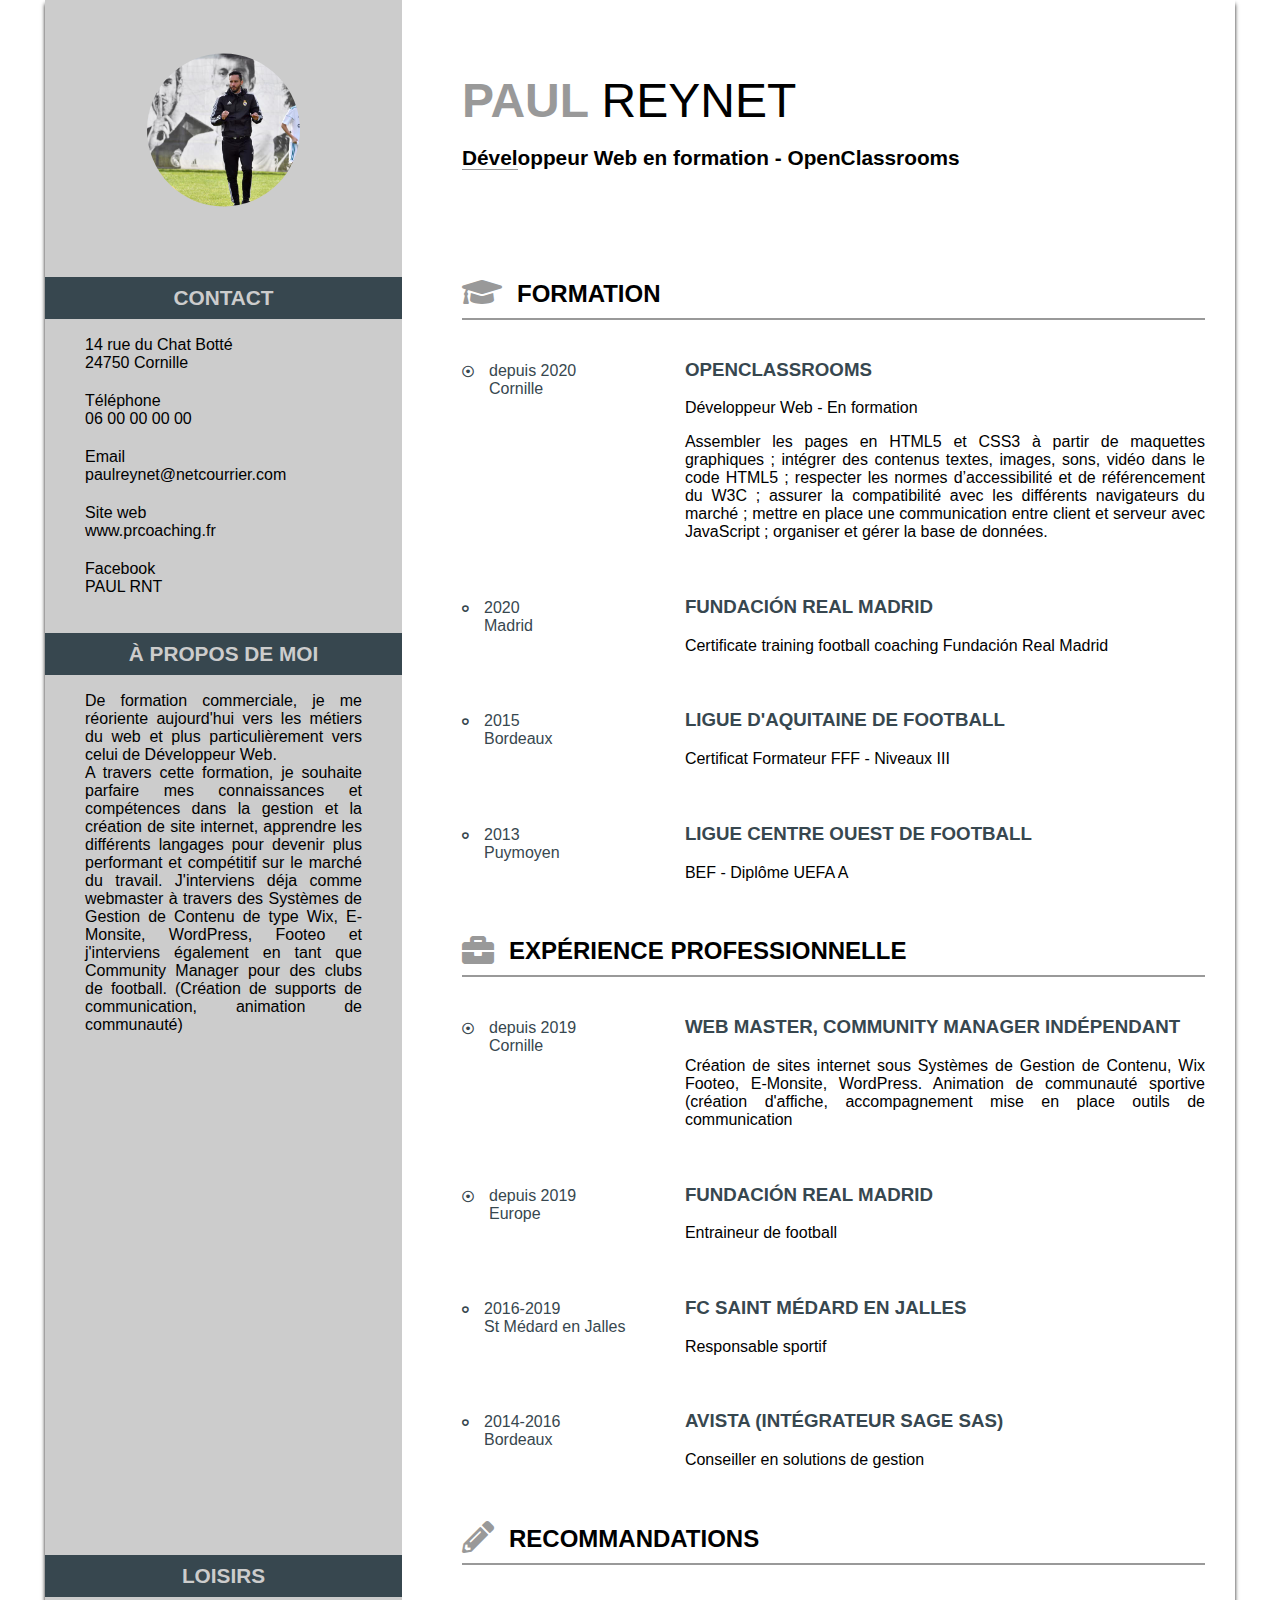
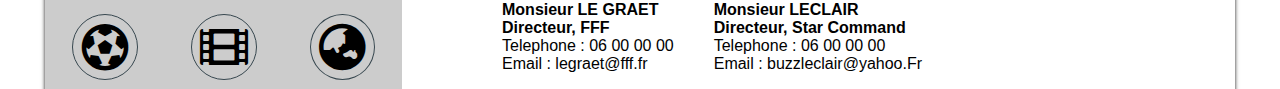
==== index.html @ b773da49 "ajout fichier index.html" ====
<!DOCTYPE html>
<html lang="fr">
    <head>
        <meta charset="utf-8" />
        <meta name="viewport" content="width=device-width, initial-scale=1.0">
        <title>Paul REYNET</title>
        <link rel="stylesheet" href="style.css" />
        <link href="https://fonts.googleapis.com/css2?family=Montserrat:wght@100;300;400&display=swap" rel="stylesheet">
        <link rel="stylesheet" href="https://cdnjs.cloudflare.com/ajax/libs/font-awesome/5.9.0/css/all.css">
    </head>
	
	<body>
		<header>
			<div class="presentation" id="photo">
				<img src="photo.jpg" alt="Photo d'identité PR" />
			</div>

			<div class="principale" id="identite">
				<h1><span class="prenom">Paul </span><span id="espace"></span><span class="nom">Reynet</span></h1>
	            <h2><span>Dével</span>oppeur Web en formation - OpenClassrooms</h2>
			</div>
		</header>

		<main>
			<aside class="presentation">
				<section id="contact">
	              <h2>contact</h2>  
	                  <p>14 rue du Chat Botté <br />24750 Cornille</p>
	                  <p>Téléphone <br />06 00 00 00 00</p>
	                  <p>Email <br />paulreynet@netcourrier.com</p>
	                  <p>Site web <br />www.prcoaching.fr</p>
	                  <p>Facebook <br />PAUL RNT</p>
	            </section>

	            <section id="apropos">
	              <h2>à propos de moi</h2>
	              <p>De formation commerciale, je me réoriente aujourd'hui vers les métiers du web et plus particulièrement vers celui de Développeur Web.<br/>
	              A travers cette formation, je souhaite parfaire mes connaissances et compétences dans la gestion et la création de site internet, apprendre les différents langages pour devenir plus performant et compétitif sur le marché du travail. J'interviens déja comme webmaster à travers des Systèmes de Gestion de Contenu de type Wix, E-Monsite, WordPress, Footeo et j'interviens également en tant que Community Manager pour des clubs de football. (Création de supports de communication, animation de communauté) </p>
	            </section>
			</aside>

			<div class="principale" id="contenu">
				<section id="formation">
	         <!-- bandeau titre formation-->
	           		<h2 class="titre_contenu"><i class="fas fa-graduation-cap fa-lg"></i>formation</h2>

	            <!-- info developpeur web--> 
	                <article class="description">
	                    <div class="date">
	                        <i class="far fa-dot-circle fa-xs"></i>
	                        	<p>depuis 2020<br>Cornille</p>
	                    </div>
	                
	                    <div class="details">
	                        <h3 class="etablissement">Openclassrooms</h3>
	                        <p>Développeur Web - En formation</p>
	                        <p>Assembler les pages en HTML5 et CSS3 à partir de maquettes graphiques ;
							intégrer des contenus textes, images, sons, vidéo dans le code HTML5 ;
							respecter les normes d’accessibilité et de référencement du W3C ;
							assurer la compatibilité avec les différents navigateurs du marché ;
							mettre en place une communication entre client et serveur avec JavaScript ;
							organiser et gérer la base de données.</p>
	                    </div>
	                </article>
	            <!-- info real--> 
	               	<article class="description">
	                    <div class="date">
	                        <i class="fas fa-genderless fa-xs"></i>
	                        <p>2020<br>Madrid</p>
	                    </div>
	                  
	                    <div class="details">
	                        <h3 class="etablissement">Fundación Real Madrid</h3>
	                        <p>Certificate training football coaching Fundación Real Madrid</p>
	                    </div>
	            	</article>
				<!-- info ligue aquitaine-->
	                <article class="description">
	                    <div class="date">
	                        <i class="fas fa-genderless fa-xs"></i>
	                        <p>2015<br>Bordeaux</p>
	                    </div>
	    
	                    <div class="details">
	                        <h3 class="etablissement">Ligue d'Aquitaine de football</h3>
	                        <p>Certificat Formateur FFF - Niveaux III</p>
	                    </div>
	                </article>
			
	             <!-- info ligue aquitaine formateur-->
	                <article class="description">
	                    <div class="date">
	                        <i class="fas fa-genderless fa-xs"></i>
	                        <p>2013<br>Puymoyen</p>
	                    </div>
	    
	                    <div class="details">
	                        <h3 class="etablissement">Ligue Centre Ouest de Football</h3>
	                        <p>BEF - Diplôme UEFA A</p>
	                    </div>
	                </article>
				</section>

				<section id="experience">
				    <!-- bandeau titre experience-->
				   	<h2 class="titre_contenu"><i class="fas fa-briefcase fa-lg"></i>expérience professionnelle</h2>
				    
				    <!-- info webmaster--> 
				    <article class="description">
				        <div class="date">
				            <i class="far fa-dot-circle fa-xs"></i>
				            <p>depuis 2019<br>Cornille</p>
				        </div>
				                  
				        <div class="details">
				            <h3 class="etablissement">Web Master, Community Manager Indépendant</h3>
				            <p>Création de sites internet sous Systèmes de Gestion de Contenu, Wix Footeo, E-Monsite, WordPress. Animation de communauté sportive (création d'affiche, accompagnement mise en place outils de communication</p>
				        </div>
				    </article>
	 				
	 				<!-- entraineur real--> 
				    <article class="description">
				        <div class="date">
				            <i class="far fa-dot-circle fa-xs"></i>
				            <p>depuis 2019<br>Europe</p>
				        </div>
				                  
				        <div class="details">
				            <h3 class="etablissement">Fundación Real Madrid</h3>
				            <p>Entraineur de football</p>
				        </div>
				    </article>

				    <!-- FCSMJ --> 
				    <article class="description">
				        <div class="date">
				            <i class="fas fa-genderless fa-xs"></i>
				            <p>2016-2019<br>St Médard en Jalles</p>
				        </div>
				                  
				        <div class="details">
				            <h3 class="etablissement">FC Saint Médard en Jalles</h3>
				            <p>Responsable sportif</p>
				        </div>
				    </article>

				    <!-- avista --> 
				    <article class="description">
				        <div class="date">
				            <i class="fas fa-genderless fa-xs"></i>
				            <p>2014-2016<br>Bordeaux</p>
				        </div>
				                  
				        <div class="details">
				            <h3 class="etablissement">Avista (Intégrateur SAGE SAS)</h3>
				            <p>Conseiller en solutions de gestion</p>
				        </div>
				    </article>
	    		</section>  		
	      	</div>
		</main>

		<footer>
			<section class="presentation" id="loisirs">
	            <h2>LOISIRS</h2>
	            <div id="icones">
	                <span class="fas fa-futbol fa-3x"></span>
	                <span class="fas fa-film fa-3x"></span>
	                <span class="fas fa-globe-asia fa-3x"></span>
	            </div>    
	        </section>

	        <section class="principale" id="recommandations">
	            <h2 class="titre_contenu"><i class="fas fa-pencil-alt fa-lg"></i>recommandations</h2>            
	            <div id="contactpro">
	        	    <ul class="coordonnees">
	            	    <li><span>Monsieur LE GRAET</span></li>
	                	<li><span>Directeur, FFF</span></li>
	                	<li>Telephone : 06 00 00 00</li>
	                	<li>Email : legraet@fff.fr</li>
	              	</ul>

	              	<ul class="coordonnees">
	                	<li><span>Monsieur LECLAIR</span></li>
	               	 	<li><span>Directeur, Star Command</span></li>
	                	<li>Telephone : 06 00 00 00</li>
	                	<li>Email : buzzleclair@yahoo.Fr</li>
	              	</ul>
	            </div>
	        </section>
		</footer>
	</body>
</html>
---- style.css ----
/*-------------------- structure doc --------------------*/
body
{
    font-family:  'Trebuchet MS', Arial, sans-serif;
    max-width: 1190px;
    min-height: 100vh;
    width: auto;
    margin: auto;
    /*border*/
    box-shadow: 0px 4px 4px #1c1a19;
    overflow-wrap: break-word;
}


header, main, footer, #photo, #identite, .description, .date, aside, #loisirs, #icones, #contactpro 
{
    display: flex;   
}

/*-------------------- header --------------------*/

#photo
{
    padding-top: 30px;
    padding-bottom: 30px;
}

#photo img
{
    margin: auto;
    width:300px;
    clip-path: circle(30%);
}

#identite
{
    justify-content: center;
}

#identite h1 
{
    margin: 0;
    font-size: 3rem;
}

.prenom 
{
    color: #999999;
    text-transform: uppercase;
}

.nom 
{
    text-transform: uppercase;
    font-weight: lighter;
}

#identite h2 
{
    font-size: 1.3rem;
}

#identite h2 span 
{
    border-bottom: solid #999999 1px;
}

/* MAIN - CONTENU + FOOTER - RECOMMANDATIONS(.titre_contenu)*/

.principale 
{
    width: 70%;
    flex-direction: column;
    padding: 0 30px 0 60px;
    box-sizing: border-box;
}

.titre_contenu 
{
    padding-bottom: 10px;
    border-bottom: solid #999999 2px;
    font-size: 1.5rem;
    text-transform: uppercase;
}

.titre_contenu i 
{
    padding-right: 15px;
    color: #999999;
}


.description 
{
    justify-content: space-between;
    padding: 0 0 20px 0; 
    align-items: baseline;
}

.date 
{
	align-items: baseline;
}

.date i 
{
    padding-right: 15px;
    color: #37474F;
}

.date p
{
    color: #37474F;
}


.details 
{
    flex-direction: column;
    width: 70%;
    text-align: justify;
}

.etablissement 
{
    font-weight: bold;
    color: #37474F;
    text-transform: uppercase;
}

/* MAIN - ASIDE + FOOTER - LOISIRS - RECOMMANDATIONS */

aside 
{
    flex-direction: column;
}

.presentation 
{
    width: 30%;
    background-color: #CCCCCC;
}

.presentation h2 
{
    text-align: center;
    background-color: #37474F;
    line-height: 2em;
    color: #CCCCCC;
    font-size: 1.3rem;
    text-transform: uppercase;
}

.presentation p 
{
    text-align: justify;
    margin: 0;
    padding: 0 40px 20px 40px;

}


/* loisirs - icones */

#loisirs 
{
    flex-direction: column;
    text-align: center;
}

#loisirs h2
{
    margin-top: 50px;
}

#icones 
{
    justify-content: space-around;
}

#icones span
{
    border: solid #37474F 1.5px;
    border-radius: 50%;
    padding: 8px 8px 8px 8px;
}

/* contact */

#contactpro li
{
	list-style-type: none
}

.coordonnees span
{
	font-weight: bold;
}


/*MEDIA QUERIES*/
@media screen and (max-width: 900px) 
{
	/*STRUCTURE*/  
    header, main 
    {
        flex-direction: column;
    }
    
    aside, footer 
    {
        flex-direction: column-reverse;
    }

     .description, #contactpro 
    {
        flex-direction: column;
    }

	#photo, #identite, .presentation, .principale, .details
    {
        width: 100%;
    }
	
	.principale
	{
		padding: 0 5px 0 5px;
	}


	/*photo + titre*/    
    #identite h1
    {
        font-size:2em;
        text-align: center;
        margin-top: 20px;
       
    }

     #identite h2
    {
        font-size:1em;
        text-align: center;
        margin-bottom: 30px;
         
    }

    /*apropos + contact*/ 
	.presentation p 
	{
	    padding: 0 5px 20px 5px;
	}
   
	/*contenu principal - titre*/ 	
	.titre_contenu
	{
		font-size: 1.5em;
		text-align: center;
	}

	/*contenu principal - date*/

	.date
    {
    	height: 40px;
       	background-color: #CCCCCC;
       	width: 100%;
       	align-items: center;
    }

	.date p
    {
    	font-style: italic;
    	margin: 0 0 0 5px;
    }

	
	.description i
    {
    	display: none;
    }

	/*contenu principal - paragraphe*/

	.etablissement
	{
		text-align: left;
	}

	/*footer - loisirs*/

	#loisirs h2
	{
    margin-top: 16px;
	}

	#icones
	{
		margin-bottom: 20px;
	}



	    

  

}
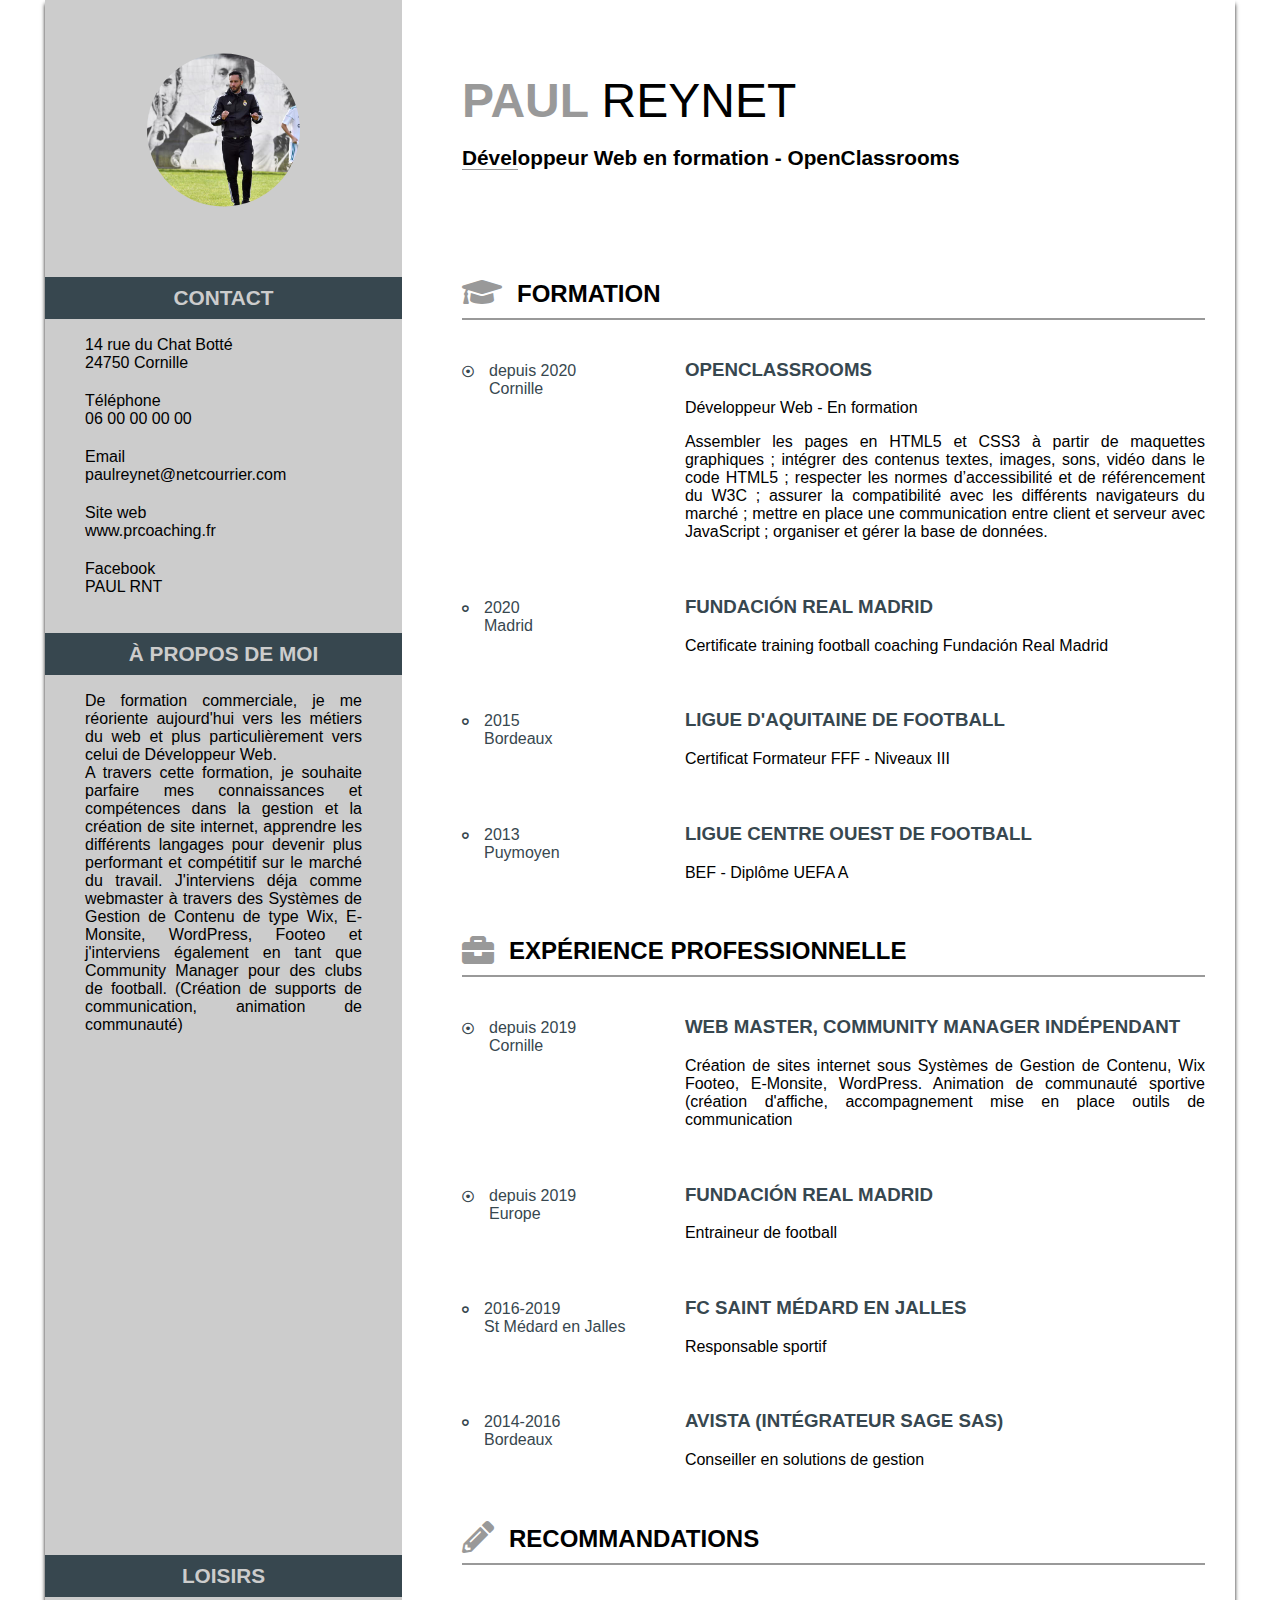
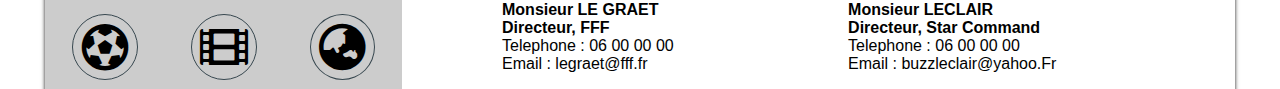
==== commit 4bc3b421: "build" ====
--- a/index.html
+++ b/index.html
@@ -4,7 +4,7 @@
         <meta charset="utf-8" />
         <meta name="viewport" content="width=device-width, initial-scale=1.0">
         <title>Paul REYNET</title>
-        <link rel="stylesheet" href="style.css" />
+        <link rel="stylesheet" href="style/style.css" />
         <link href="https://fonts.googleapis.com/css2?family=Montserrat:wght@100;300;400&display=swap" rel="stylesheet">
         <link rel="stylesheet" href="https://cdnjs.cloudflare.com/ajax/libs/font-awesome/5.9.0/css/all.css">
     </head>
@@ -12,7 +12,7 @@
 	<body>
 		<header>
 			<div class="presentation" id="photo">
-				<img src="photo.jpg" alt="Photo d'identité PR" />
+				<img src="images/photo.jpg" alt="Photo d'identité PR" />
 			</div>
 
 			<div class="principale" id="identite">
--- a/style/style.css
+++ b/style/style.css
@@ -0,0 +1,310 @@
+/*-------------------- structure doc --------------------*/
+body
+{
+    font-family:  'Trebuchet MS', Arial, sans-serif;
+    max-width: 1190px;
+    min-height: 100vh;
+    width: auto;
+    margin: auto;
+    /*border*/
+    box-shadow: 0px 4px 4px #1c1a19;
+    overflow-wrap: break-word;
+}
+
+
+header, main, footer, #photo, #identite, .description, .date, aside, #loisirs, #icones, #contactpro 
+{
+    display: flex;   
+}
+
+/*-------------------- header --------------------*/
+
+#photo
+{
+    padding-top: 30px;
+    padding-bottom: 30px;
+}
+
+#photo img
+{
+    margin: auto;
+    width:300px;
+    clip-path: circle(30%);
+}
+
+#identite
+{
+    justify-content: center;
+}
+
+#identite h1 
+{
+    margin: 0;
+    font-size: 3rem;
+}
+
+.prenom 
+{
+    color: #999999;
+    text-transform: uppercase;
+}
+
+.nom 
+{
+    text-transform: uppercase;
+    font-weight: lighter;
+}
+
+#identite h2 
+{
+    font-size: 1.3rem;
+}
+
+#identite h2 span 
+{
+    border-bottom: solid #999999 1px;
+}
+
+/* MAIN - CONTENU + FOOTER - RECOMMANDATIONS(.titre_contenu)*/
+
+.principale 
+{
+    width: 70%;
+    flex-direction: column;
+    padding: 0 30px 0 60px;
+    box-sizing: border-box;
+}
+
+.titre_contenu 
+{
+    padding-bottom: 10px;
+    border-bottom: solid #999999 2px;
+    font-size: 1.5rem;
+    text-transform: uppercase;
+}
+
+.titre_contenu i 
+{
+    padding-right: 15px;
+    color: #999999;
+}
+
+
+.description 
+{
+    justify-content: space-between;
+    padding: 0 0 20px 0; 
+    align-items: baseline;
+}
+
+.date 
+{
+	align-items: baseline;
+}
+
+.date i 
+{
+    padding-right: 15px;
+    color: #37474F;
+}
+
+.date p
+{
+    color: #37474F;
+}
+
+
+.details 
+{
+    flex-direction: column;
+    width: 70%;
+    text-align: justify;
+}
+
+.etablissement 
+{
+    font-weight: bold;
+    color: #37474F;
+    text-transform: uppercase;
+}
+
+/* MAIN - ASIDE + FOOTER - LOISIRS - RECOMMANDATIONS */
+
+aside 
+{
+    flex-direction: column;
+}
+
+.presentation 
+{
+    width: 30%;
+    background-color: #CCCCCC;
+}
+
+.presentation h2 
+{
+    text-align: center;
+    background-color: #37474F;
+    line-height: 2em;
+    color: #CCCCCC;
+    font-size: 1.3rem;
+    text-transform: uppercase;
+}
+
+.presentation p 
+{
+    text-align: justify;
+    margin: 0;
+    padding: 0 40px 20px 40px;
+
+}
+
+
+/* loisirs - icones */
+
+#loisirs 
+{
+    flex-direction: column;
+    text-align: center;
+}
+
+#loisirs h2
+{
+    margin-top: 50px;
+}
+
+#icones 
+{
+    justify-content: space-around;
+}
+
+#icones span
+{
+    border: solid #37474F 1.5px;
+    border-radius: 50%;
+    padding: 8px 8px 8px 8px;
+}
+
+/* contact */
+
+/* a modifier pour le commit */
+#contactpro
+{
+    width: 80%;
+    justify-content: space-between;
+}
+/* */
+
+#contactpro li
+{
+	list-style-type: none
+}
+
+.coordonnees span
+{
+	font-weight: bold;
+}
+
+
+/*MEDIA QUERIES*/
+@media screen and (max-width: 900px) 
+{
+	/*STRUCTURE*/  
+    header, main 
+    {
+        flex-direction: column;
+    }
+    
+    aside, footer 
+    {
+        flex-direction: column-reverse;
+    }
+
+     .description, #contactpro 
+    {
+        flex-direction: column;
+    }
+
+	#photo, #identite, .presentation, .principale, .details
+    {
+        width: 100%;
+    }
+	
+	.principale
+	{
+		padding: 0 5px 0 5px;
+	}
+
+
+	/*photo + titre*/    
+    #identite h1
+    {
+        font-size:2em;
+        text-align: center;
+        margin-top: 20px;
+       
+    }
+
+     #identite h2
+    {
+        font-size:1em;
+        text-align: center;
+        margin-bottom: 30px;
+         
+    }
+
+    /*apropos + contact*/ 
+	.presentation p 
+	{
+	    padding: 0 5px 20px 5px;
+	}
+   
+	/*contenu principal - titre*/ 	
+	.titre_contenu
+	{
+		font-size: 1.5em;
+		text-align: center;
+	}
+
+	/*contenu principal - date*/
+
+	.date
+    {
+    	height: 40px;
+       	background-color: #CCCCCC;
+       	width: 100%;
+       	align-items: center;
+    }
+
+	.date p
+    {
+    	font-style: italic;
+    	margin: 0 0 0 5px;
+    }
+
+	
+	.description i
+    {
+    	display: none;
+    }
+
+	/*contenu principal - paragraphe*/
+
+	.etablissement
+	{
+		text-align: left;
+	}
+
+	/*footer - loisirs*/
+
+	#loisirs h2
+	{
+    margin-top: 16px;
+	}
+
+	#icones
+	{
+		margin-bottom: 20px;
+	}
+}
+
